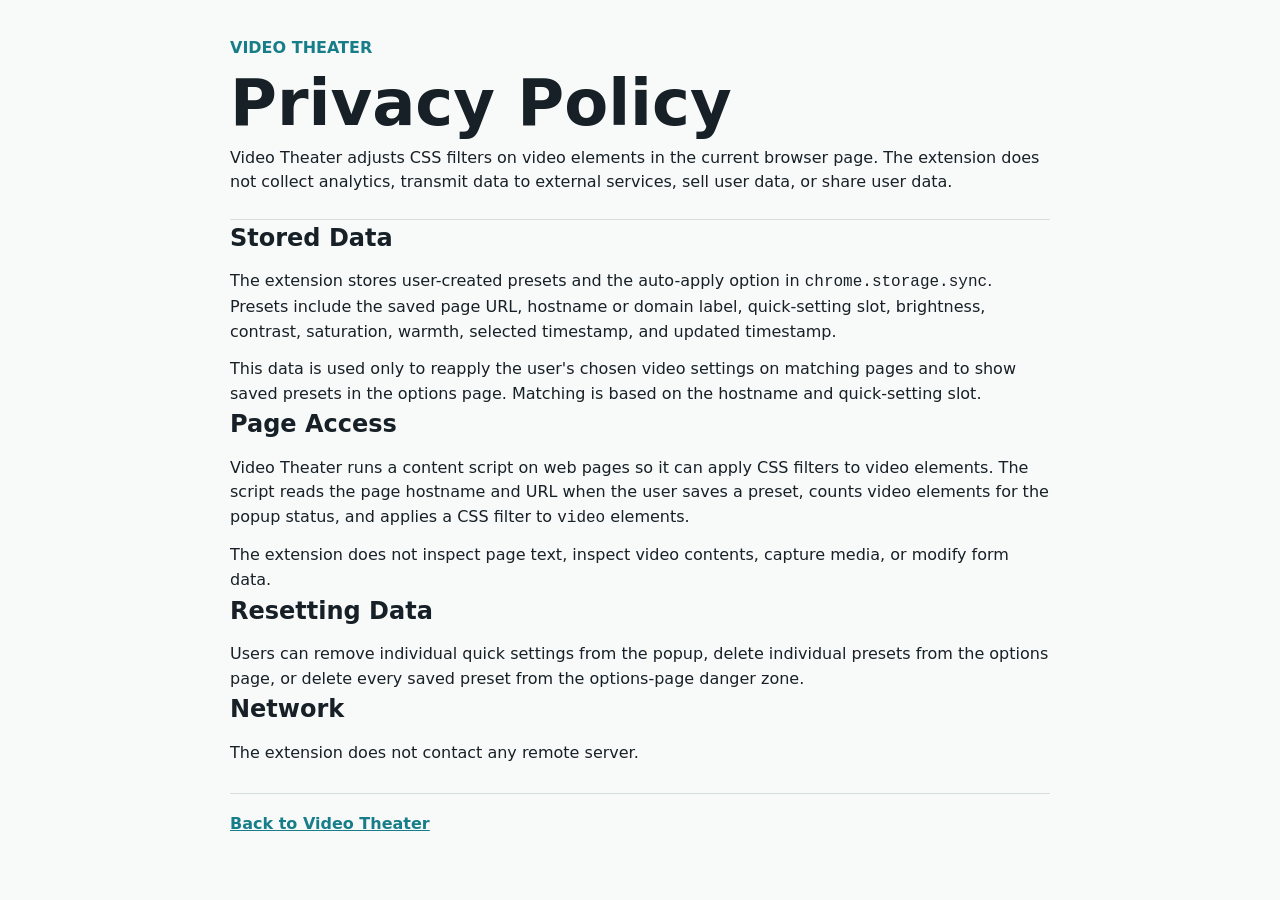
==== docs/privacy.html @ f37237fa "Prepare GitHub Pages release docs" ====
<!doctype html>
<html lang="en">
  <head>
    <meta charset="utf-8">
    <meta name="viewport" content="width=device-width, initial-scale=1">
    <title>Video Theater Privacy Policy</title>
    <link rel="stylesheet" href="assets/site.css">
  </head>
  <body>
    <main class="policy">
      <header>
        <p>Video Theater</p>
        <h1>Privacy Policy</h1>
        <p>Video Theater adjusts CSS filters on video elements in the current browser page. The extension does not collect analytics, transmit data to external services, sell user data, or share user data.</p>
      </header>

      <section>
        <h2>Stored Data</h2>
        <p>The extension stores user-created presets and the auto-apply option in <code>chrome.storage.sync</code>. Presets include the saved page URL, hostname or domain label, quick-setting slot, brightness, contrast, saturation, warmth, selected timestamp, and updated timestamp.</p>
        <p>This data is used only to reapply the user's chosen video settings on matching pages and to show saved presets in the options page. Matching is based on the hostname and quick-setting slot.</p>
      </section>

      <section>
        <h2>Page Access</h2>
        <p>Video Theater runs a content script on web pages so it can apply CSS filters to video elements. The script reads the page hostname and URL when the user saves a preset, counts video elements for the popup status, and applies a CSS filter to <code>video</code> elements.</p>
        <p>The extension does not inspect page text, inspect video contents, capture media, or modify form data.</p>
      </section>

      <section>
        <h2>Resetting Data</h2>
        <p>Users can remove individual quick settings from the popup, delete individual presets from the options page, or delete every saved preset from the options-page danger zone.</p>
      </section>

      <section>
        <h2>Network</h2>
        <p>The extension does not contact any remote server.</p>
      </section>

      <footer>
        <a href="index.html">Back to Video Theater</a>
      </footer>
    </main>
  </body>
</html>
---- docs/assets/site.css ----
:root {
  color-scheme: light dark;
  --accent: #177e89;
  --ink: #172026;
  --muted: #5d6872;
  --paper: #f8faf9;
  --line: #d6dedc;
  --gold: #c4892d;
}

* {
  box-sizing: border-box;
}

body {
  background: var(--paper);
  color: var(--ink);
  font: 16px/1.55 system-ui, -apple-system, BlinkMacSystemFont, "Segoe UI", sans-serif;
  margin: 0;
}

main {
  margin-inline: auto;
  max-width: 1120px;
  padding: 36px 20px 56px;
}

.hero {
  align-items: center;
  display: grid;
  gap: 34px;
  grid-template-columns: minmax(0, 1.1fr) minmax(320px, 0.8fr);
  min-height: 72vh;
}

.hero-copy {
  display: grid;
  gap: 16px;
}

.hero-copy p:first-child {
  color: var(--accent);
  font-weight: 800;
  letter-spacing: 0;
  text-transform: uppercase;
}

h1,
h2,
p {
  margin: 0;
}

h1 {
  font-size: clamp(42px, 7vw, 78px);
  letter-spacing: 0;
  line-height: 0.95;
  max-width: 820px;
}

.hero-copy p:last-child,
.features p {
  color: var(--muted);
}

.preview {
  background: white;
  border: 1px solid var(--line);
  border-radius: 8px;
  box-shadow: 0 18px 45px rgba(23, 32, 38, 0.14);
  display: grid;
  gap: 18px;
  padding: 18px;
}

.preview-head {
  align-items: center;
  display: flex;
  justify-content: space-between;
}

.preview-head span {
  background: #e8f2f1;
  border-radius: 999px;
  color: var(--accent);
  font-size: 13px;
  font-weight: 700;
  padding: 4px 9px;
}

.slider {
  display: grid;
  gap: 7px;
}

.slider::after {
  background: #e7ecea;
  border-radius: 999px;
  content: "";
  grid-row: 2;
  height: 7px;
}

.slider b {
  background: linear-gradient(90deg, var(--accent), var(--gold));
  border-radius: 999px;
  display: block;
  grid-row: 2;
  height: 7px;
  z-index: 1;
}

.preview-actions {
  display: grid;
  gap: 8px;
}

button {
  background: var(--accent);
  border: 0;
  border-radius: 7px;
  color: white;
  display: grid;
  font: inherit;
  font-weight: 800;
  gap: 2px;
  justify-items: start;
  min-height: 44px;
  padding: 7px 10px;
}

button span {
  color: rgba(255, 255, 255, 0.78);
  font-size: 13px;
  font-weight: 650;
}

.features {
  border-top: 1px solid var(--line);
  display: grid;
  gap: 22px;
  grid-template-columns: repeat(3, minmax(0, 1fr));
  padding-top: 28px;
}

article {
  display: grid;
  gap: 8px;
}

footer {
  border-top: 1px solid var(--line);
  margin-top: 28px;
  padding-top: 18px;
}

a {
  color: var(--accent);
  font-weight: 700;
}

.policy {
  max-width: 860px;
}

.policy header,
.policy section {
  display: grid;
  gap: 12px;
}

.policy header {
  border-bottom: 1px solid var(--line);
  padding-bottom: 24px;
}

.policy header > p:first-child {
  color: var(--accent);
  font-weight: 800;
  letter-spacing: 0;
  text-transform: uppercase;
}

.policy h1 {
  font-size: clamp(38px, 6vw, 64px);
}

code {
  font-family: ui-monospace, SFMono-Regular, Consolas, "Liberation Mono", monospace;
}

@media (max-width: 760px) {
  .hero {
    grid-template-columns: 1fr;
    min-height: auto;
  }

  h1 {
    font-size: 42px;
  }

  .features {
    grid-template-columns: 1fr;
  }
}
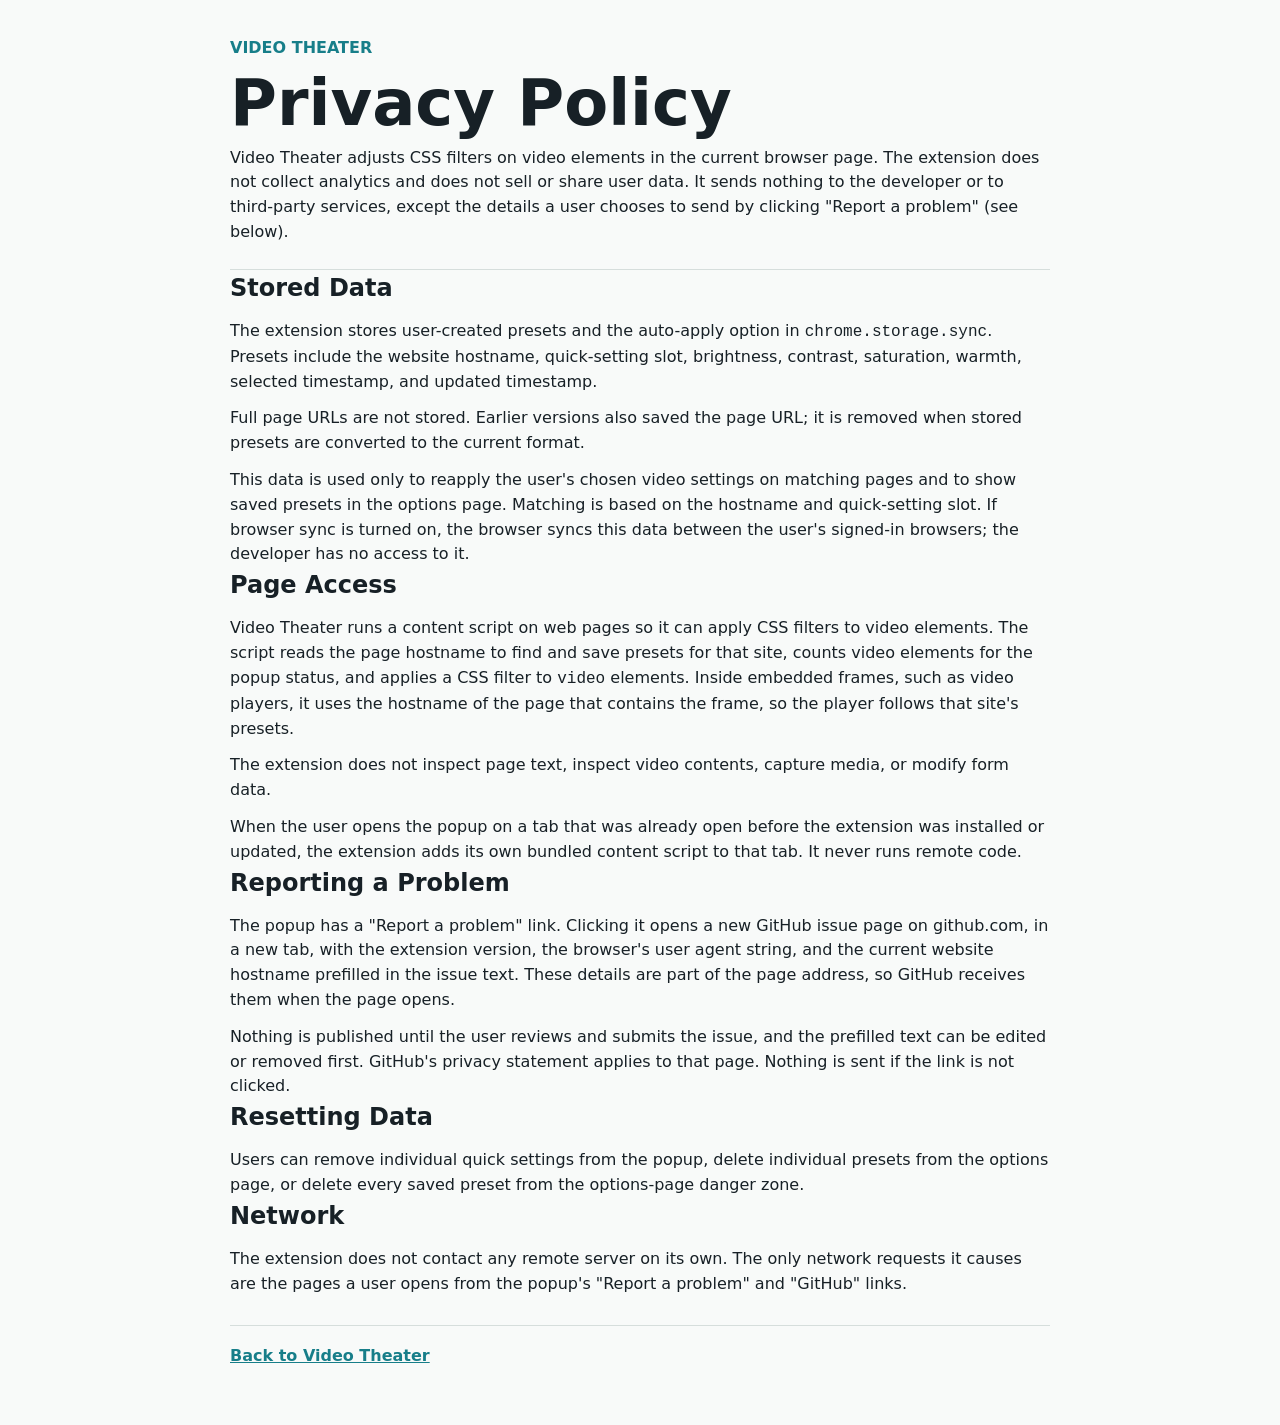
==== commit 1f259bdf: "Release 0.1.1: split preset storage, popup injection, issue link - Move shared state/storage into sr" ====
--- a/docs/privacy.html
+++ b/docs/privacy.html
@@ -11,19 +11,27 @@
       <header>
         <p>Video Theater</p>
         <h1>Privacy Policy</h1>
-        <p>Video Theater adjusts CSS filters on video elements in the current browser page. The extension does not collect analytics, transmit data to external services, sell user data, or share user data.</p>
+        <p>Video Theater adjusts CSS filters on video elements in the current browser page. The extension does not collect analytics and does not sell or share user data. It sends nothing to the developer or to third-party services, except the details a user chooses to send by clicking "Report a problem" (see below).</p>
       </header>
 
       <section>
         <h2>Stored Data</h2>
-        <p>The extension stores user-created presets and the auto-apply option in <code>chrome.storage.sync</code>. Presets include the saved page URL, hostname or domain label, quick-setting slot, brightness, contrast, saturation, warmth, selected timestamp, and updated timestamp.</p>
-        <p>This data is used only to reapply the user's chosen video settings on matching pages and to show saved presets in the options page. Matching is based on the hostname and quick-setting slot.</p>
+        <p>The extension stores user-created presets and the auto-apply option in <code>chrome.storage.sync</code>. Presets include the website hostname, quick-setting slot, brightness, contrast, saturation, warmth, selected timestamp, and updated timestamp.</p>
+        <p>Full page URLs are not stored. Earlier versions also saved the page URL; it is removed when stored presets are converted to the current format.</p>
+        <p>This data is used only to reapply the user's chosen video settings on matching pages and to show saved presets in the options page. Matching is based on the hostname and quick-setting slot. If browser sync is turned on, the browser syncs this data between the user's signed-in browsers; the developer has no access to it.</p>
       </section>
 
       <section>
         <h2>Page Access</h2>
-        <p>Video Theater runs a content script on web pages so it can apply CSS filters to video elements. The script reads the page hostname and URL when the user saves a preset, counts video elements for the popup status, and applies a CSS filter to <code>video</code> elements.</p>
+        <p>Video Theater runs a content script on web pages so it can apply CSS filters to video elements. The script reads the page hostname to find and save presets for that site, counts video elements for the popup status, and applies a CSS filter to <code>video</code> elements. Inside embedded frames, such as video players, it uses the hostname of the page that contains the frame, so the player follows that site's presets.</p>
         <p>The extension does not inspect page text, inspect video contents, capture media, or modify form data.</p>
+        <p>When the user opens the popup on a tab that was already open before the extension was installed or updated, the extension adds its own bundled content script to that tab. It never runs remote code.</p>
+      </section>
+
+      <section>
+        <h2>Reporting a Problem</h2>
+        <p>The popup has a "Report a problem" link. Clicking it opens a new GitHub issue page on github.com, in a new tab, with the extension version, the browser's user agent string, and the current website hostname prefilled in the issue text. These details are part of the page address, so GitHub receives them when the page opens.</p>
+        <p>Nothing is published until the user reviews and submits the issue, and the prefilled text can be edited or removed first. GitHub's privacy statement applies to that page. Nothing is sent if the link is not clicked.</p>
       </section>
 
       <section>
@@ -33,7 +41,7 @@
 
       <section>
         <h2>Network</h2>
-        <p>The extension does not contact any remote server.</p>
+        <p>The extension does not contact any remote server on its own. The only network requests it causes are the pages a user opens from the popup's "Report a problem" and "GitHub" links.</p>
       </section>
 
       <footer>
